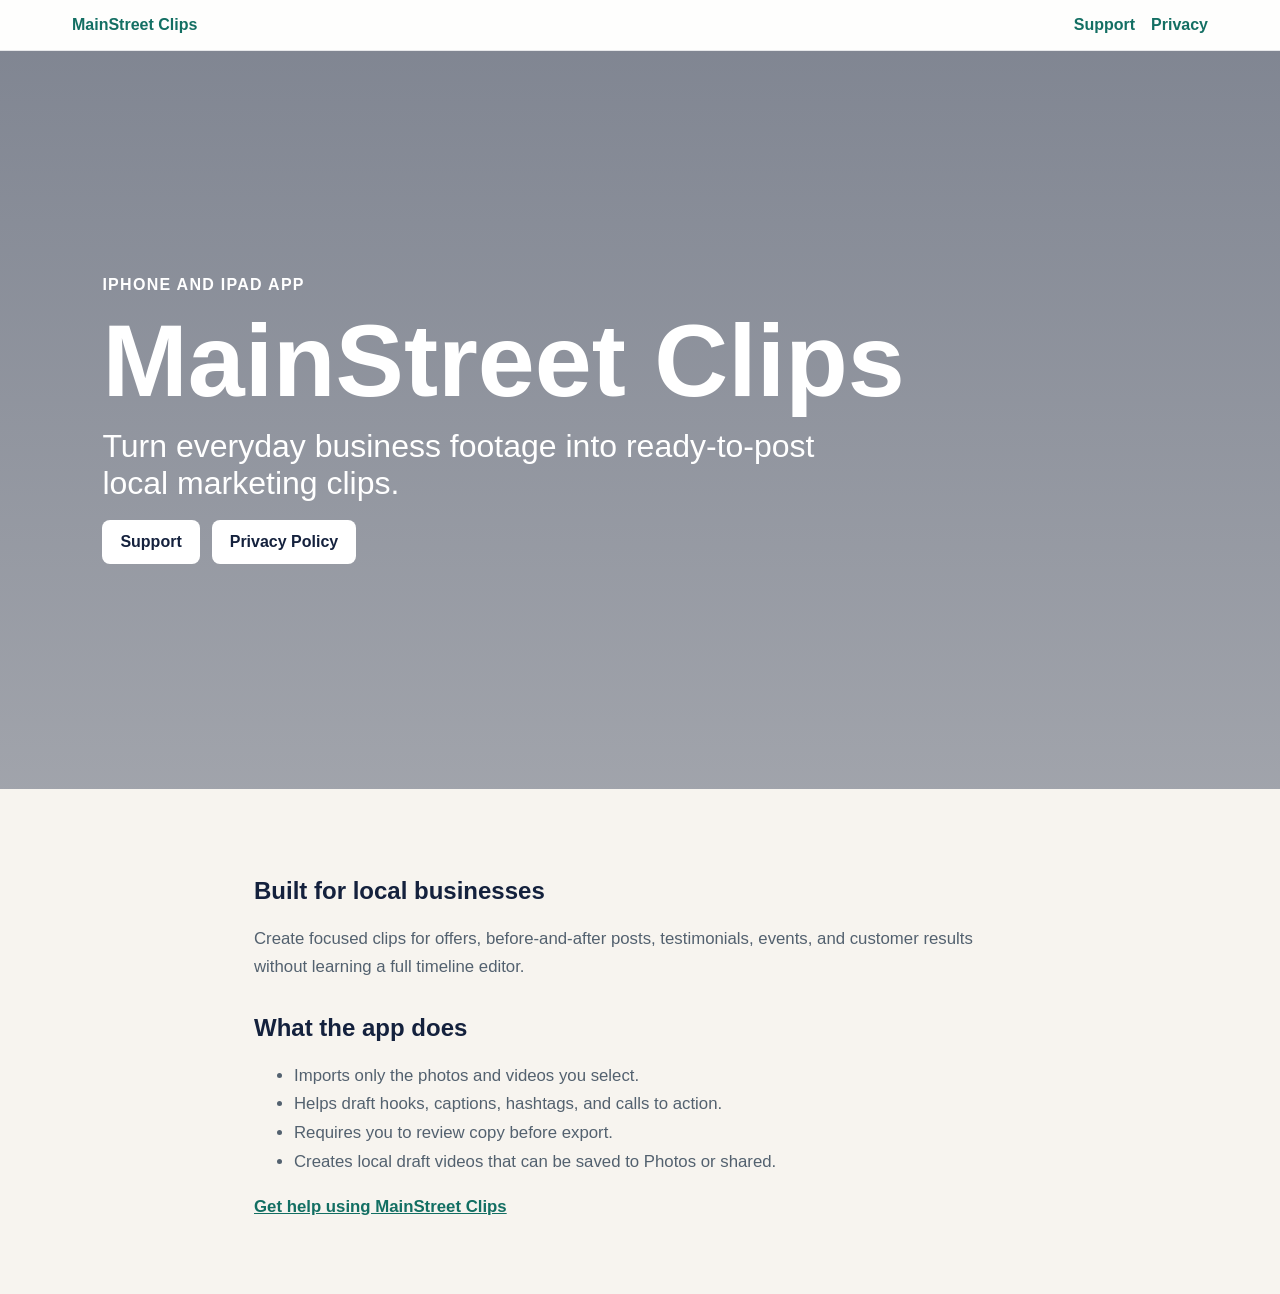
==== index.html @ 226aa48f "Publish MainStreet Clips public pages" ====
<!doctype html>
<html lang="en">
<head>
  <meta charset="utf-8">
  <meta name="viewport" content="width=device-width, initial-scale=1">
  <title>MainStreet Clips</title>
  <meta name="description" content="Turn everyday business footage into ready-to-post local marketing clips.">
  <link rel="stylesheet" href="style.css">
</head>
<body>
  <nav class="site-nav" aria-label="Main navigation">
    <a href="index.html" aria-current="page">MainStreet Clips</a>
    <span>
      <a href="support.html">Support</a>
      <a href="privacy.html">Privacy</a>
    </span>
  </nav>
  <main class="hero">
    <p class="eyebrow">iPhone and iPad app</p>
    <h1>MainStreet Clips</h1>
    <p class="lede">Turn everyday business footage into ready-to-post local marketing clips.</p>
    <div class="actions">
      <a href="support.html">Support</a>
      <a href="privacy.html">Privacy Policy</a>
    </div>
  </main>
  <section class="content">
    <h2>Built for local businesses</h2>
    <p>Create focused clips for offers, before-and-after posts, testimonials, events, and customer results without learning a full timeline editor.</p>
    <h2>What the app does</h2>
    <ul>
      <li>Imports only the photos and videos you select.</li>
      <li>Helps draft hooks, captions, hashtags, and calls to action.</li>
      <li>Requires you to review copy before export.</li>
      <li>Creates local draft videos that can be saved to Photos or shared.</li>
    </ul>
    <p><a class="text-link" href="support.html">Get help using MainStreet Clips</a></p>
  </section>
</body>
</html>
---- style.css ----
:root {
  color-scheme: light dark;
  --bg: #f7f4ef;
  --ink: #14213d;
  --muted: #53616f;
  --accent: #136f63;
  --card: #ffffff;
}

* {
  box-sizing: border-box;
}

body {
  margin: 0;
  font-family: -apple-system, BlinkMacSystemFont, "Segoe UI", sans-serif;
  background: var(--bg);
  color: var(--ink);
}

a {
  color: var(--accent);
}

.site-nav {
  position: sticky;
  top: 0;
  z-index: 10;
  display: flex;
  justify-content: space-between;
  gap: 16px;
  padding: 16px clamp(20px, 6vw, 72px);
  background: color-mix(in srgb, var(--card) 86%, transparent);
  backdrop-filter: blur(18px);
  border-bottom: 1px solid color-mix(in srgb, var(--ink) 10%, transparent);
}

.site-nav a {
  font-weight: 700;
  text-decoration: none;
}

.site-nav span {
  display: flex;
  gap: 16px;
}

.hero {
  min-height: 82vh;
  display: grid;
  align-content: center;
  gap: 18px;
  padding: 8vw;
  background:
    linear-gradient(rgba(20, 33, 61, 0.52), rgba(20, 33, 61, 0.38)),
    url("https://images.unsplash.com/photo-1497366754035-f200968a6e72?auto=format&fit=crop&w=1800&q=80") center / cover;
  color: white;
}

.eyebrow {
  margin: 0;
  text-transform: uppercase;
  letter-spacing: 0.08em;
  font-weight: 700;
}

h1 {
  margin: 0;
  font-size: clamp(3rem, 8vw, 6.5rem);
  line-height: 0.96;
}

.lede {
  max-width: 760px;
  margin: 0;
  font-size: clamp(1.2rem, 2.5vw, 2rem);
}

.actions {
  display: flex;
  flex-wrap: wrap;
  gap: 12px;
}

.actions a {
  display: inline-flex;
  align-items: center;
  min-height: 44px;
  padding: 0 18px;
  border-radius: 8px;
  background: white;
  color: var(--ink);
  text-decoration: none;
  font-weight: 700;
}

.button-link {
  display: inline-flex;
  align-items: center;
  min-height: 44px;
  padding: 0 18px;
  border-radius: 8px;
  background: var(--accent);
  color: white;
  text-decoration: none;
  font-weight: 700;
}

.button-link.secondary {
  background: var(--card);
  color: var(--ink);
  border: 1px solid color-mix(in srgb, var(--ink) 16%, transparent);
}

.support-actions {
  display: flex;
  flex-wrap: wrap;
  gap: 12px;
}

.text-link {
  font-weight: 700;
}

.content {
  max-width: 820px;
  margin: 0 auto;
  padding: 56px 24px;
}

.content h1 {
  font-size: clamp(2.5rem, 6vw, 4rem);
  color: var(--ink);
}

.content h2 {
  margin-top: 32px;
}

.content p,
.content li {
  color: var(--muted);
  font-size: 1.05rem;
  line-height: 1.7;
}

@media (max-width: 560px) {
  .site-nav,
  .site-nav span {
    align-items: flex-start;
    flex-direction: column;
  }
}
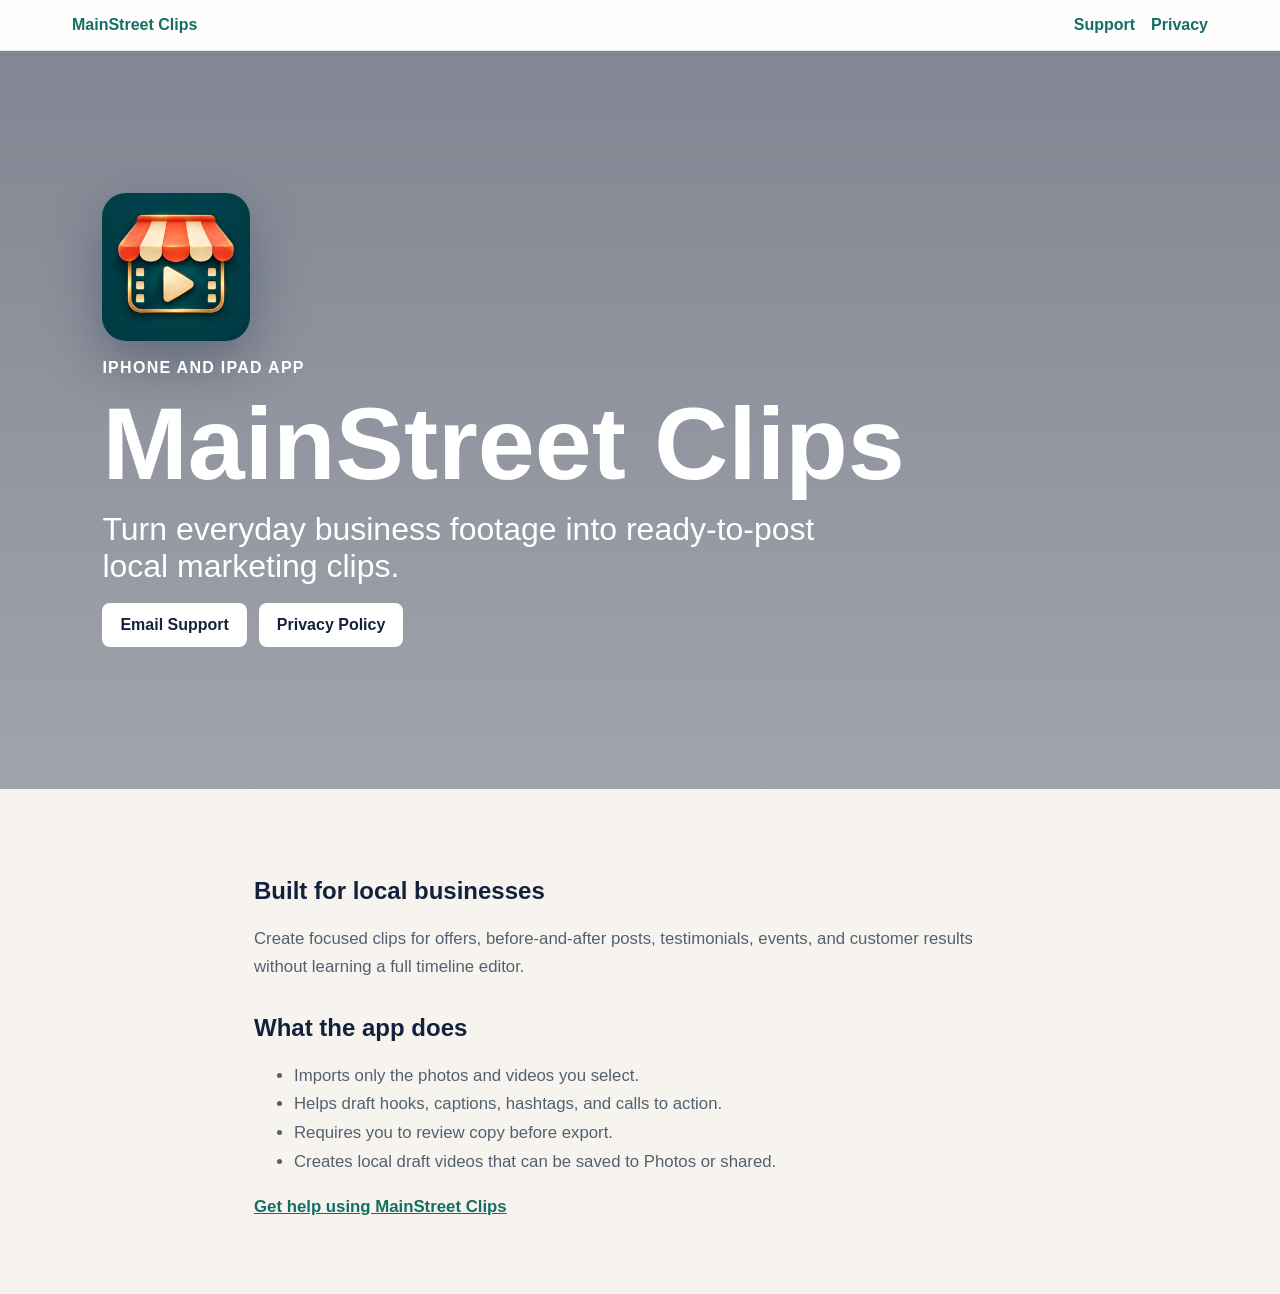
==== commit 46852e1c: "Update MainStreet Clips support pages and icon" ====
--- a/index.html
+++ b/index.html
@@ -6,6 +6,7 @@
   <title>MainStreet Clips</title>
   <meta name="description" content="Turn everyday business footage into ready-to-post local marketing clips.">
   <link rel="stylesheet" href="style.css">
+  <link rel="icon" href="app-icon.png">
 </head>
 <body>
   <nav class="site-nav" aria-label="Main navigation">
@@ -16,11 +17,12 @@
     </span>
   </nav>
   <main class="hero">
+    <img class="app-icon" src="app-icon.png" alt="">
     <p class="eyebrow">iPhone and iPad app</p>
     <h1>MainStreet Clips</h1>
     <p class="lede">Turn everyday business footage into ready-to-post local marketing clips.</p>
     <div class="actions">
-      <a href="support.html">Support</a>
+      <a href="mailto:FreeRangeLabs@drumnbus.com">Email Support</a>
       <a href="privacy.html">Privacy Policy</a>
     </div>
   </main>
--- a/style.css
+++ b/style.css
@@ -55,6 +55,13 @@
     linear-gradient(rgba(20, 33, 61, 0.52), rgba(20, 33, 61, 0.38)),
     url("https://images.unsplash.com/photo-1497366754035-f200968a6e72?auto=format&fit=crop&w=1800&q=80") center / cover;
   color: white;
+}
+
+.app-icon {
+  width: clamp(96px, 14vw, 148px);
+  height: clamp(96px, 14vw, 148px);
+  border-radius: 24px;
+  box-shadow: 0 22px 54px rgba(20, 33, 61, 0.35);
 }
 
 .eyebrow {
